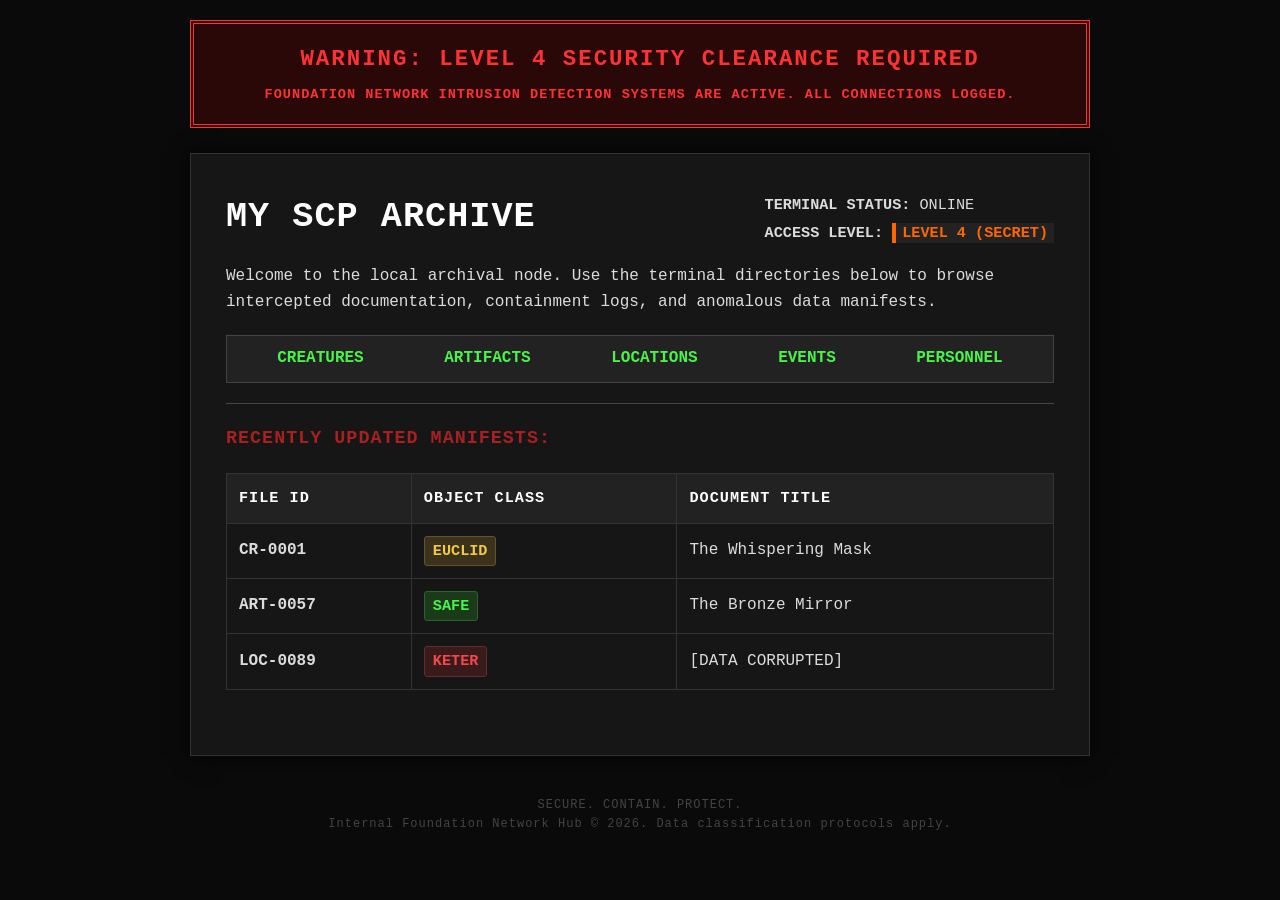
==== index.html @ 3528dc8e "rename Index.html to index.html" ====
<!DOCTYPE html>
<html lang="en">
<head>
    <meta charset="UTF-8">
    <meta name="viewport" content="width=device-width, initial-scale=1.0">
    <title>Main Database Terminal - My SCP Archive</title>
    <link rel="stylesheet" href="CSS/BDC_Style.css">
    <style>
        /* Custom tweaks specifically for the index hub layout */
        .hub-nav {
            display: flex;
            justify-content: space-around;
            background-color: #222;
            padding: 10px;
            margin: 20px 0;
            border: 1px solid #444;
        }
        .hub-nav a {
            color: #4af24a; /* Classic terminal green links */
            text-decoration: none;
            font-weight: bold;
            font-size: 1rem;
        }
        .hub-nav a:hover {
            color: #fff;
            text-decoration: underline;
        }
        .archive-table {
            width: 100%;
            border-collapse: collapse;
            margin-top: 20px;
        }
        .archive-table th, .archive-table td {
            border: 1px solid #333;
            padding: 12px;
            text-align: left;
        }
        .archive-table th {
            background-color: #222;
            color: #ffffff;
            font-size: 0.95rem;
            letter-spacing: 1px;
        }
        .archive-table tr:hover {
            background-color: #1f1f1f;
        }
        .archive-table a {
            color: #dcdcdc;
            text-decoration: none;
        }
        .archive-table a:hover {
            color: #ff6600;
        }
    </style>
</head>
<body>

    <header class="security-banner">
        <h1>WARNING: LEVEL 4 SECURITY CLEARANCE REQUIRED</h1>
        <p>FOUNDATION NETWORK INTRUSION DETECTION SYSTEMS ARE ACTIVE. ALL CONNECTIONS LOGGED.</p>
    </header>

    <main class="database-container">
        
        <section class="doc-header">
            <h2 class="item-id">MY SCP ARCHIVE</h2>
            <div class="meta-info">
                <p><strong>TERMINAL STATUS:</strong> ONLINE</p>
                <p><strong>ACCESS LEVEL:</strong> <span class="clearance-lvl lvl-4">LEVEL 4 (SECRET)</span></p>
            </div>
        </section>

        <p style="margin-top: 15px;">
            Welcome to the local archival node. Use the terminal directories below to browse intercepted documentation, containment logs, and anomalous data manifests.
        </p>

        <nav class="hub-nav">
            <a href="Creatures/">CREATURES</a>
            <a href="Artifacts/">ARTIFACTS</a>
            <a href="Locations/">LOCATIONS</a>
            <a href="Events/">EVENTS</a>
            <a href="Personnel/">PERSONNEL</a>
        </nav>

        <hr class="divider">

        <section class="manifest-block">
            <h3>RECENTLY UPDATED MANIFESTS:</h3>
            <table class="archive-table">
                <thead>
                    <tr>
                        <th>FILE ID</th>
                        <th>OBJECT CLASS</th>
                        <th>DOCUMENT TITLE</th>
                    </tr>
                </thead>
                <tbody>
                    <tr>
                        <td><strong>CR-0001</strong></td>
                        <td><span class="class-euclid">EUCLID</span></td>
                        <td><a href="/Creatures/Entity-0001.html">The Whispering Mask</a></td>
                    </tr>
                    <tr>
                        <td><strong>ART-0057</strong></td>
                        <td><span class="class-safe">SAFE</span></td>
                        <td><a href="/Artifacts/ART-0072.html">The Bronze Mirror</a></td>
                    </tr>
                    <tr>
                        <td><strong>LOC-0089</strong></td>
                        <td><span class="class-keter">KETER</span></td>
                        <td><a href="/Locations/LOC-0036.html">[DATA CORRUPTED]</a></td>
                    </tr>
                </tbody>
            </table>
        </section>

    </main>

    <footer>
        <p>SECURE. CONTAIN. PROTECT.</p>
        <p>Internal Foundation Network Hub &copy; 2026. Data classification protocols apply.</p>
    </footer>
    <script src="js/search.js"></script>
    <script src="Js/darkmode.js"></script>
</body>
</html>
---- CSS/BDC_Style.css ----
/* ==========================================
   SCP FOUNDATION STANDARD STYLESHEET
   ========================================== */

/* 1. Global Reset & Body Setup */
* {
    box-sizing: border-box;
    margin: 0;
    padding: 0;
}

body {
    background-color: #0a0a0a; /* Dark terminal black */
    color: #dcdcdc;           /* Terminal off-white */
    font-family: 'Courier New', Courier, monospace;
    line-height: 1.6;
    padding: 20px;
}

/* 2. Main Terminal/File Container */
.database-container {
    max-width: 900px;
    margin: 0 auto;
    background-color: #161616; /* Brutalist ash-gray container */
    padding: 35px;
    border: 1px solid #333333;
    box-shadow: 0 0 20px rgba(0, 0, 0, 0.8);
    position: relative;
}

/* 3. Red Security Warning Boxes */
.security-banner {
    background-color: #2a0808;  /* Deep dried-blood red background */
    border: 4px double #ff3333; /* Double border for institutional look */
    color: #ff3333;             /* Alert red text */
    padding: 18px;
    text-align: center;
    max-width: 900px;
    margin: 0 auto 25px auto;
}

.security-banner h1 {
    font-size: 1.4rem;
    font-weight: bold;
    letter-spacing: 2px;
    margin-bottom: 6px;
}

.security-banner p {
    font-size: 0.85rem;
    font-weight: bold;
    letter-spacing: 1px;
}

/* 4. Document Header & Divider */
.doc-header {
    display: flex;
    justify-content: space-between;
    align-items: flex-start;
    flex-wrap: wrap;
    gap: 15px;
    margin-bottom: 15px;
}

.item-id {
    font-size: 2.2rem;
    color: #ffffff;
    letter-spacing: 1px;
    font-weight: bold;
}

.meta-info p {
    margin: 4px 0;
    font-size: 0.95rem;
}

.divider {
    border: 0;
    height: 1px;
    background: #444444;
    margin: 20px 0;
}

/* 5. Section Typography */
h3 {
    color: #a82020; /* Subdued red headers for containment/description */
    font-size: 1.15rem;
    margin-bottom: 12px;
    letter-spacing: 1px;
    font-weight: bold;
}

section {
    margin-bottom: 30px;
    text-align: justify;
}

/* 6. Object Class Boxes (Standard Badges) */
.class-safe, .class-euclid, .class-keter, .class-thaumiel {
    padding: 2px 8px;
    border-radius: 3px;
    font-weight: bold;
    font-size: 0.95rem;
    display: inline-block;
}

.class-safe {
    background-color: #1a3a1a;
    color: #4af24a;
    border: 1px solid #2d612d;
}

.class-euclid {
    background-color: #3a321a;
    color: #f2c84a;
    border: 1px solid #61542d;
}

.class-keter {
    background-color: #3a1a1a;
    color: #f24a4a;
    border: 1px solid #612d2d;
}

.class-thaumiel {
    background-color: #1a293a;
    color: #4a9ff2;
    border: 1px solid #2d4561;
}

/* 7. Clearance Level Badges (Expandable) */
.clearance-lvl {
    padding: 1px 6px;
    font-weight: bold;
    background-color: #222222;
    border-left: 4px solid #fff;
}

.lvl-1 { border-color: #a0a0a0; color: #a0a0a0; }
.lvl-2 { border-color: #4af24a; color: #4af24a; }
.lvl-3 { border-color: #f2c84a; color: #f2c84a; }
.lvl-4 { border-color: #ff6600; color: #ff6600; }
.lvl-5 { border-color: #f24a4a; color: #f24a4a; }

/* 8. Classic Blackout Redacted Text */
.redacted {
    background-color: #000000;
    color: #000000;
    user-select: none; /* Block selection to keep the mystery intact */
    padding: 0 3px;
}

/* 9. Footer & Branding */
footer {
    text-align: center;
    margin: 40px 0 20px 0;
    font-size: 0.75rem;
    color: #444444;
    letter-spacing: 1px;
}
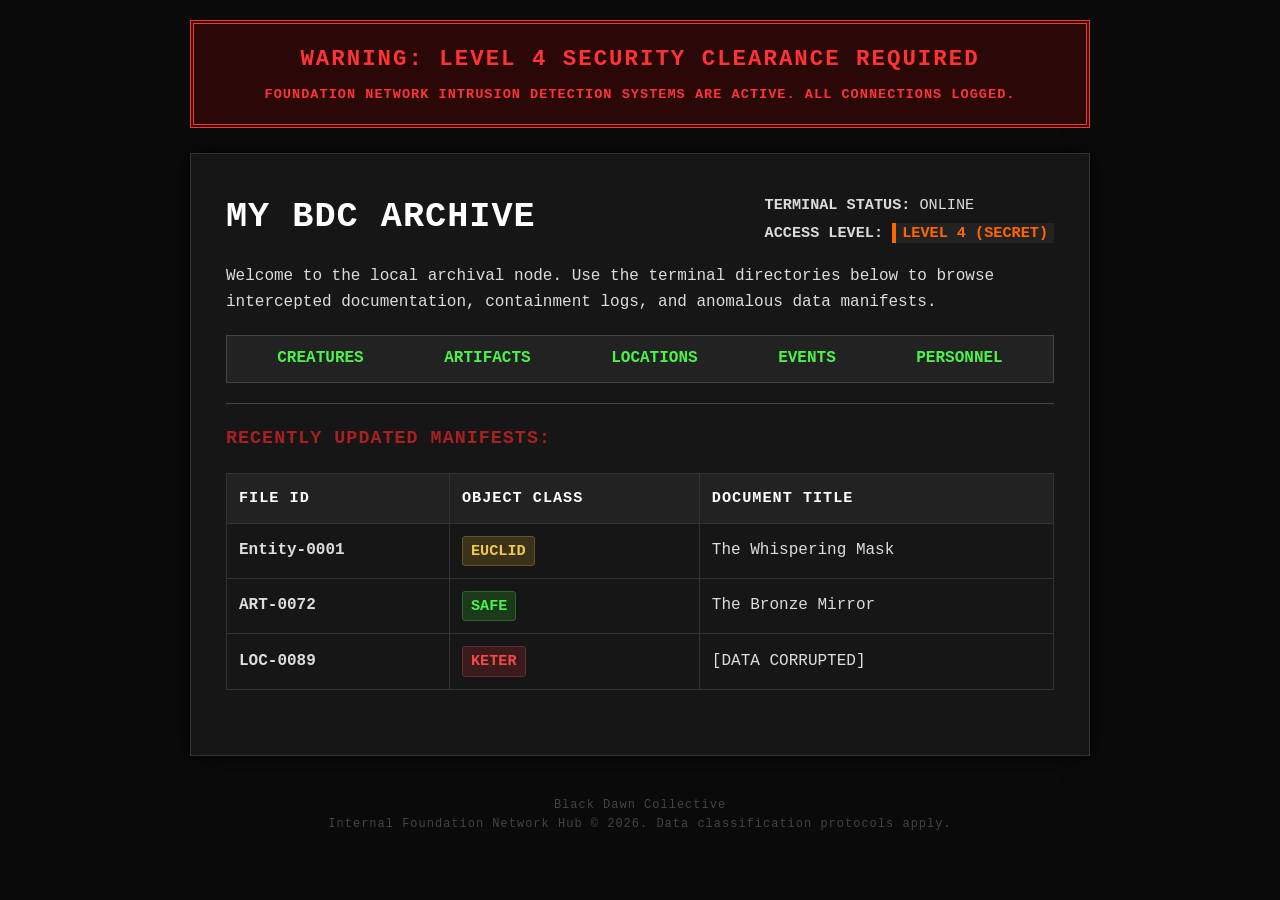
==== commit bc8f3eeb: "fix all paths - remove leading slashes and match case exactly" ====
--- a/index.html
+++ b/index.html
@@ -3,8 +3,8 @@
 <head>
     <meta charset="UTF-8">
     <meta name="viewport" content="width=device-width, initial-scale=1.0">
-    <title>Main Database Terminal - My SCP Archive</title>
-    <link rel="stylesheet" href="CSS/BDC_Style.css">
+    <title>Main Database Terminal - My BDC Archive</title>
+    <link rel="stylesheet" href="CSS/bdc_style.css">
     <style>
         /* Custom tweaks specifically for the index hub layout */
         .hub-nav {
@@ -63,7 +63,7 @@
     <main class="database-container">
         
         <section class="doc-header">
-            <h2 class="item-id">MY SCP ARCHIVE</h2>
+            <h2 class="item-id">MY BDC ARCHIVE</h2>
             <div class="meta-info">
                 <p><strong>TERMINAL STATUS:</strong> ONLINE</p>
                 <p><strong>ACCESS LEVEL:</strong> <span class="clearance-lvl lvl-4">LEVEL 4 (SECRET)</span></p>
@@ -75,7 +75,7 @@
         </p>
 
         <nav class="hub-nav">
-            <a href="Creatures/">CREATURES</a>
+            <a href="Creatures/Entity-0001.html">CREATURES</a>
             <a href="Artifacts/">ARTIFACTS</a>
             <a href="Locations/">LOCATIONS</a>
             <a href="Events/">EVENTS</a>
@@ -96,19 +96,19 @@
                 </thead>
                 <tbody>
                     <tr>
-                        <td><strong>CR-0001</strong></td>
+                        <td><strong>Entity-0001</strong></td>
                         <td><span class="class-euclid">EUCLID</span></td>
-                        <td><a href="/Creatures/Entity-0001.html">The Whispering Mask</a></td>
+                        <td><a href="Creatures/Entity-0001.html">The Whispering Mask</a></td>
                     </tr>
                     <tr>
-                        <td><strong>ART-0057</strong></td>
+                        <td><strong>ART-0072</strong></td>
                         <td><span class="class-safe">SAFE</span></td>
-                        <td><a href="/Artifacts/ART-0072.html">The Bronze Mirror</a></td>
+                        <td><a href="Artifacts/ART-0072.html">The Bronze Mirror</a></td>
                     </tr>
                     <tr>
                         <td><strong>LOC-0089</strong></td>
                         <td><span class="class-keter">KETER</span></td>
-                        <td><a href="/Locations/LOC-0036.html">[DATA CORRUPTED]</a></td>
+                        <td><a href="Locations/LOC-0089.html">[DATA CORRUPTED]</a></td>
                     </tr>
                 </tbody>
             </table>
@@ -117,10 +117,10 @@
     </main>
 
     <footer>
-        <p>SECURE. CONTAIN. PROTECT.</p>
+        <p>Black Dawn Collective</p>
         <p>Internal Foundation Network Hub &copy; 2026. Data classification protocols apply.</p>
     </footer>
-    <script src="js/search.js"></script>
+    <script src="Js/search.js"></script>
     <script src="Js/darkmode.js"></script>
 </body>
 </html>
--- a/CSS/bdc_style.css
+++ b/CSS/bdc_style.css
@@ -0,0 +1,160 @@
+/* ==========================================
+   SCP FOUNDATION STANDARD STYLESHEET
+   ========================================== */
+
+/* 1. Global Reset & Body Setup */
+* {
+    box-sizing: border-box;
+    margin: 0;
+    padding: 0;
+}
+
+body {
+    background-color: #0a0a0a; /* Dark terminal black */
+    color: #dcdcdc;           /* Terminal off-white */
+    font-family: 'Courier New', Courier, monospace;
+    line-height: 1.6;
+    padding: 20px;
+}
+
+/* 2. Main Terminal/File Container */
+.database-container {
+    max-width: 900px;
+    margin: 0 auto;
+    background-color: #161616; /* Brutalist ash-gray container */
+    padding: 35px;
+    border: 1px solid #333333;
+    box-shadow: 0 0 20px rgba(0, 0, 0, 0.8);
+    position: relative;
+}
+
+/* 3. Red Security Warning Boxes */
+.security-banner {
+    background-color: #2a0808;  /* Deep dried-blood red background */
+    border: 4px double #ff3333; /* Double border for institutional look */
+    color: #ff3333;             /* Alert red text */
+    padding: 18px;
+    text-align: center;
+    max-width: 900px;
+    margin: 0 auto 25px auto;
+}
+
+.security-banner h1 {
+    font-size: 1.4rem;
+    font-weight: bold;
+    letter-spacing: 2px;
+    margin-bottom: 6px;
+}
+
+.security-banner p {
+    font-size: 0.85rem;
+    font-weight: bold;
+    letter-spacing: 1px;
+}
+
+/* 4. Document Header & Divider */
+.doc-header {
+    display: flex;
+    justify-content: space-between;
+    align-items: flex-start;
+    flex-wrap: wrap;
+    gap: 15px;
+    margin-bottom: 15px;
+}
+
+.item-id {
+    font-size: 2.2rem;
+    color: #ffffff;
+    letter-spacing: 1px;
+    font-weight: bold;
+}
+
+.meta-info p {
+    margin: 4px 0;
+    font-size: 0.95rem;
+}
+
+.divider {
+    border: 0;
+    height: 1px;
+    background: #444444;
+    margin: 20px 0;
+}
+
+/* 5. Section Typography */
+h3 {
+    color: #a82020; /* Subdued red headers for containment/description */
+    font-size: 1.15rem;
+    margin-bottom: 12px;
+    letter-spacing: 1px;
+    font-weight: bold;
+}
+
+section {
+    margin-bottom: 30px;
+    text-align: justify;
+}
+
+/* 6. Object Class Boxes (Standard Badges) */
+.class-safe, .class-euclid, .class-keter, .class-thaumiel {
+    padding: 2px 8px;
+    border-radius: 3px;
+    font-weight: bold;
+    font-size: 0.95rem;
+    display: inline-block;
+}
+
+.class-safe {
+    background-color: #1a3a1a;
+    color: #4af24a;
+    border: 1px solid #2d612d;
+}
+
+.class-euclid {
+    background-color: #3a321a;
+    color: #f2c84a;
+    border: 1px solid #61542d;
+}
+
+.class-keter {
+    background-color: #3a1a1a;
+    color: #f24a4a;
+    border: 1px solid #612d2d;
+}
+
+.class-thaumiel {
+    background-color: #1a293a;
+    color: #4a9ff2;
+    border: 1px solid #2d4561;
+}
+
+/* 7. Clearance Level Badges (Expandable) */
+.clearance-lvl {
+    padding: 1px 6px;
+    font-weight: bold;
+    background-color: #222222;
+    border-left: 4px solid #fff;
+}
+
+.lvl-1 { border-color: #a0a0a0; color: #a0a0a0; }
+.lvl-2 { border-color: #4af24a; color: #4af24a; }
+.lvl-3 { border-color: #f2c84a; color: #f2c84a; }
+.lvl-4 { border-color: #ff6600; color: #ff6600; }
+.lvl-5 { border-color: #f24a4a; color: #f24a4a; }
+
+/* 8. Classic Blackout Redacted Text */
+.redacted {
+    background-color: #000000;
+    color: #000000;
+    user-select: none; /* Block selection to keep the mystery intact */
+    padding: 0 3px;
+}
+
+/* 9. Footer & Branding */
+footer {
+    text-align: center;
+    margin: 40px 0 20px 0;
+    font-size: 0.75rem;
+    color: #444444;
+    letter-spacing: 1px;
+}
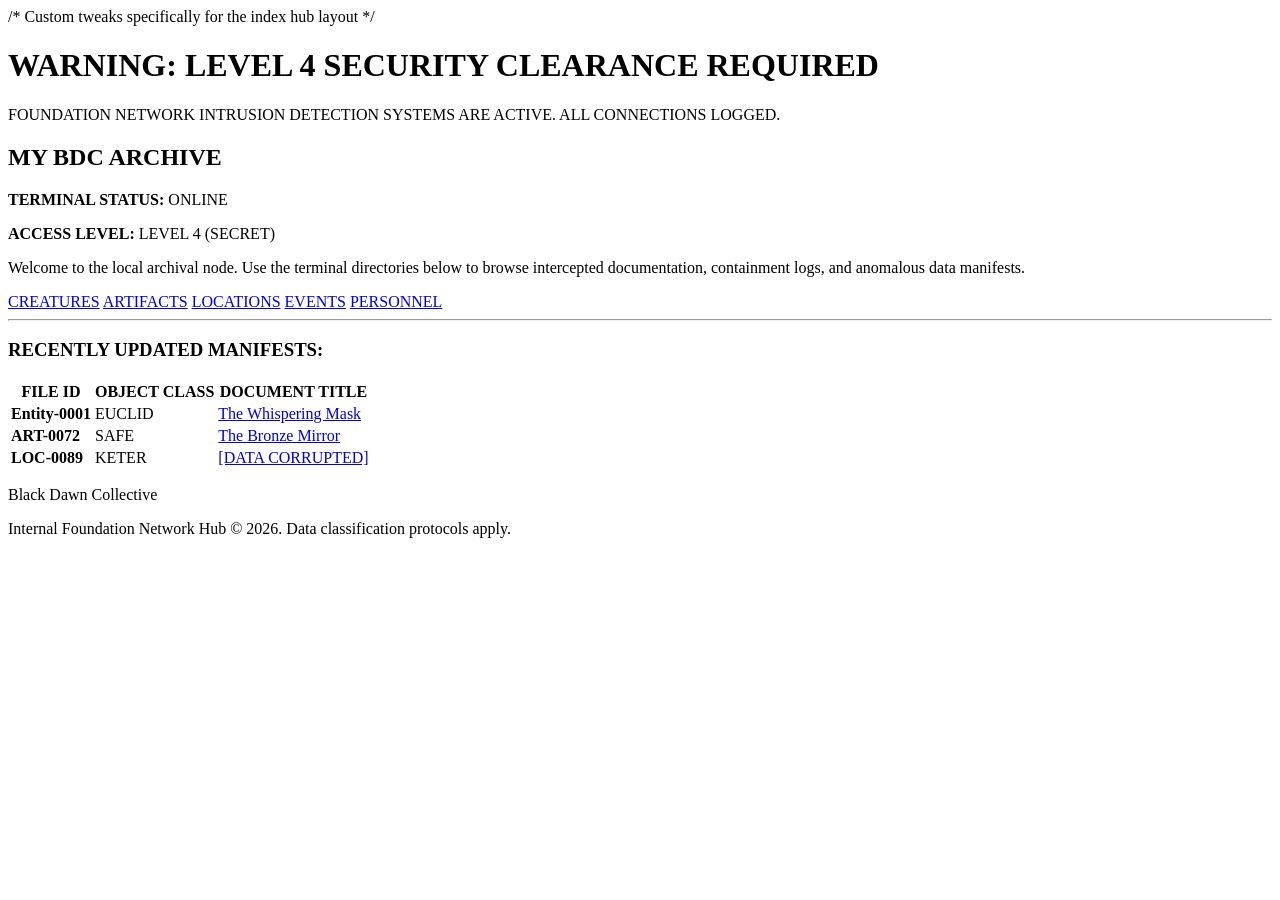
==== commit 10892187: "add all CSS files and update links for all pages" ====
--- a/index.html
+++ b/index.html
@@ -4,54 +4,10 @@
     <meta charset="UTF-8">
     <meta name="viewport" content="width=device-width, initial-scale=1.0">
     <title>Main Database Terminal - My BDC Archive</title>
-    <link rel="stylesheet" href="CSS/bdc_style.css">
-    <style>
+    <link rel="stylesheet" href="CSS/main.css">
+
         /* Custom tweaks specifically for the index hub layout */
-        .hub-nav {
-            display: flex;
-            justify-content: space-around;
-            background-color: #222;
-            padding: 10px;
-            margin: 20px 0;
-            border: 1px solid #444;
-        }
-        .hub-nav a {
-            color: #4af24a; /* Classic terminal green links */
-            text-decoration: none;
-            font-weight: bold;
-            font-size: 1rem;
-        }
-        .hub-nav a:hover {
-            color: #fff;
-            text-decoration: underline;
-        }
-        .archive-table {
-            width: 100%;
-            border-collapse: collapse;
-            margin-top: 20px;
-        }
-        .archive-table th, .archive-table td {
-            border: 1px solid #333;
-            padding: 12px;
-            text-align: left;
-        }
-        .archive-table th {
-            background-color: #222;
-            color: #ffffff;
-            font-size: 0.95rem;
-            letter-spacing: 1px;
-        }
-        .archive-table tr:hover {
-            background-color: #1f1f1f;
-        }
-        .archive-table a {
-            color: #dcdcdc;
-            text-decoration: none;
-        }
-        .archive-table a:hover {
-            color: #ff6600;
-        }
-    </style>
+
 </head>
 <body>
 
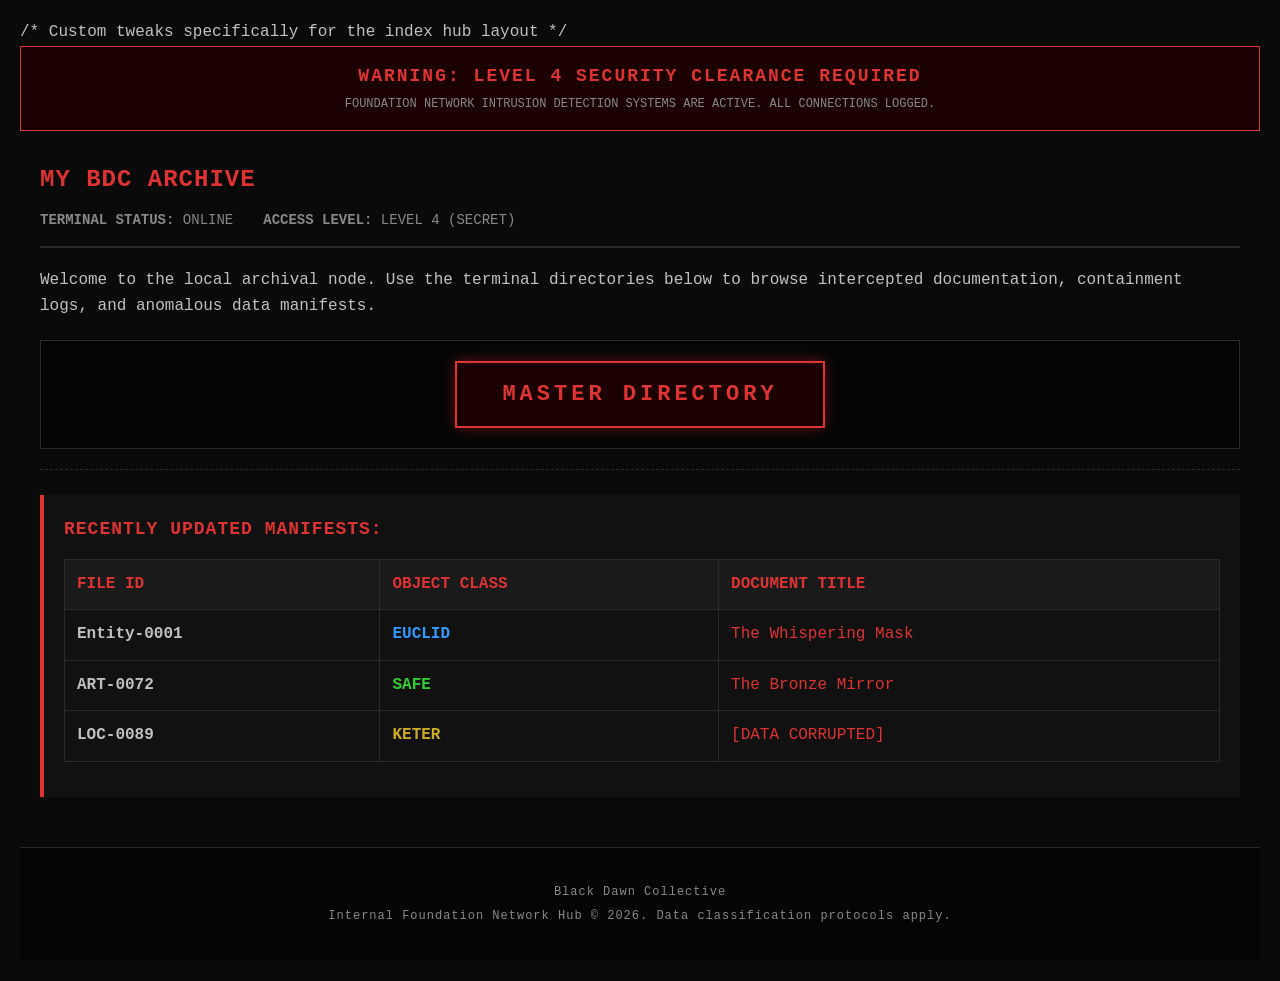
==== commit 4f6cc012: "add directory page and locations files, update css and index" ====
--- a/index.html
+++ b/index.html
@@ -30,12 +30,26 @@
             Welcome to the local archival node. Use the terminal directories below to browse intercepted documentation, containment logs, and anomalous data manifests.
         </p>
 
-        <nav class="hub-nav">
-            <a href="Creatures/Entity-0001.html">CREATURES</a>
-            <a href="Artifacts/">ARTIFACTS</a>
-            <a href="Locations/">LOCATIONS</a>
-            <a href="Events/">EVENTS</a>
-            <a href="Personnel/">PERSONNEL</a>
+        <nav class="hub-nav" style="text-align: center; padding: 20px;">
+            <a href="directory.html" 
+            style="
+            display: inline-block;
+            background-color: #1a0000;
+            border: 2px solid #dd3333;
+            color: #dd3333;
+            font-family: 'Courier New', Courier, monospace;
+            font-size: 22px;
+            font-weight: bold;
+            letter-spacing: 4px;
+            padding: 14px 45px;
+            text-decoration: none;
+            text-transform: uppercase;
+            transition: all 0.3s ease;
+            box-shadow: 0 0 12px rgba(221, 51, 51, 0.4);
+            border-radius: 0px;
+            " onmouseover="this.style.backgroundColor='#dd3333'; this.style.color='#000000'; this.style.boxShadow='0 0 25px #dd3333'; this.style.letterSpacing='6px';"
+            onmouseout="this.style.backgroundColor='#1a0000'; this.style.color='#dd3333'; this.style.boxShadow='0 0 12px rgba(221, 51, 51, 0.4)'; this.style.letterSpacing='4px';">
+            MASTER DIRECTORY</a>
         </nav>
 
         <hr class="divider">
--- a/CSS/main.css
+++ b/CSS/main.css
@@ -0,0 +1,233 @@
+/* main.css – SCP Style for BDC Archive */
+
+* {
+    margin: 0;
+    padding: 0;
+    box-sizing: border-box;
+}
+
+body {
+    background-color: #0a0a0a;
+    color: #c0c0c0;
+    font-family: 'Courier New', 'Consolas', monospace;
+    font-size: 16px;
+    line-height: 1.6;
+    padding: 20px;
+}
+
+/* Security Banner */
+.security-banner {
+    background-color: #1a0000;
+    border: 1px solid #dd3333;
+    padding: 15px;
+    text-align: center;
+    margin-bottom: 30px;
+}
+
+.security-banner h1 {
+    color: #dd3333;
+    font-size: 18px;
+    letter-spacing: 2px;
+    margin-bottom: 5px;
+}
+
+.security-banner p {
+    color: #888;
+    font-size: 12px;
+}
+
+/* Database Container */
+.database-container {
+    max-width: 1200px;
+    margin: 0 auto;
+    background-color: #0a0a0a;
+}
+
+/* Document Header */
+.doc-header {
+    border-bottom: 2px solid #2a2a2a;
+    padding-bottom: 15px;
+    margin-bottom: 20px;
+}
+
+.item-id {
+    color: #dd3333;
+    font-size: 24px;
+    letter-spacing: 1px;
+    margin-bottom: 10px;
+}
+
+.meta-info {
+    display: flex;
+    gap: 30px;
+    font-size: 14px;
+    color: #888;
+}
+
+/* Clearance Badge */
+.clearance, .clearance-1v1 {
+    color: #aa66cc;
+    font-weight: bold;
+}
+
+/* Section Blocks */
+.procedures-block, .description-block, .addendum-block, .manifest-block {
+    background-color: #111111;
+    border-left: 4px solid #dd3333;
+    padding: 20px;
+    margin: 25px 0;
+}
+
+.procedures-block h3, .description-block h3, .addendum-block h3, .manifest-block h3 {
+    color: #dd3333;
+    font-size: 18px;
+    margin-bottom: 15px;
+    letter-spacing: 1px;
+}
+
+/* Divider */
+.divider {
+    border: none;
+    border-top: 1px dashed #2a2a2a;
+    margin: 20px 0;
+}
+
+/* Hub Navigation */
+.hub-nav {
+    background-color: #050505;
+    border: 1px solid #2a2a2a;
+    padding: 15px;
+    text-align: center;
+    margin: 20px 0;
+}
+
+.hub-nav a {
+    color: #c0c0c0;
+    text-decoration: none;
+    margin: 0 15px;
+    font-size: 14px;
+    letter-spacing: 1px;
+    transition: color 0.2s;
+}
+
+.hub-nav a:hover {
+    color: #dd3333;
+    text-decoration: none;
+}
+
+/* Archive Table */
+.archive-table {
+    width: 100%;
+    border-collapse: collapse;
+    margin: 15px 0;
+}
+
+.archive-table th, .archive-table td {
+    border: 1px solid #2a2a2a;
+    padding: 12px;
+    text-align: left;
+}
+
+.archive-table th {
+    background-color: #1a1a1a;
+    color: #dd3333;
+    font-weight: bold;
+}
+
+.archive-table a {
+    color: #dd3333;
+    text-decoration: none;
+}
+
+.archive-table a:hover {
+    text-decoration: underline;
+}
+
+/* Object Classes */
+.class-safe {
+    color: #33cc33;
+    font-weight: bold;
+}
+
+.class-euclid {
+    color: #3399ff;
+    font-weight: bold;
+}
+
+.class-keter {
+    color: #ccaa22;
+    font-weight: bold;
+}
+
+.class-thaumiel {
+    color: #cc3333;
+    font-weight: bold;
+}
+
+/* Redacted Text */
+.redacted {
+    background-color: #000;
+    color: #000;
+    padding: 0 5px;
+}
+
+.redacted:hover {
+    color: #dd3333;
+}
+
+/* Footer */
+footer {
+    background-color: #050505;
+    border-top: 1px solid #2a2a2a;
+    padding: 30px 20px;
+    margin-top: 50px;
+    text-align: center;
+}
+
+footer p {
+    color: #888;
+    font-size: 12px;
+    letter-spacing: 1px;
+    margin: 5px 0;
+}
+
+/* Links */
+a {
+    color: #dd3333;
+    text-decoration: none;
+}
+
+a:hover {
+    text-decoration: underline;
+}
+
+/* Responsive */
+@media (max-width: 768px) {
+    body {
+        padding: 10px;
+        font-size: 14px;
+    }
+    
+    .item-id {
+        font-size: 18px;
+    }
+    
+    .meta-info {
+        flex-direction: column;
+        gap: 5px;
+    }
+    
+    .hub-nav a {
+        display: inline-block;
+        margin: 5px 10px;
+    }
+    
+    .archive-table th, .archive-table td {
+        padding: 8px;
+        font-size: 12px;
+    }
+    
+    .procedures-block, .description-block, .addendum-block {
+        padding: 12px;
+    }
+}
